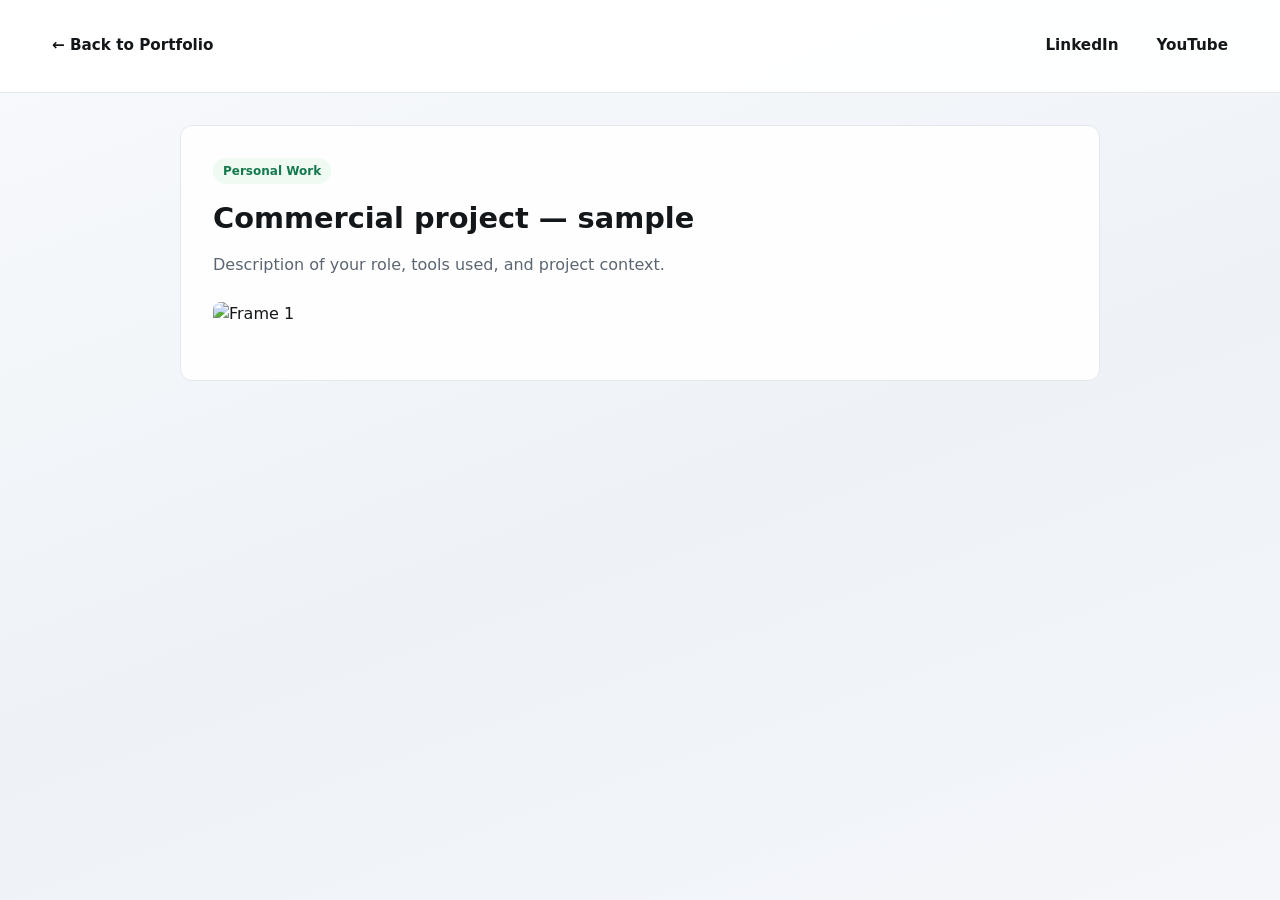
==== projects/02-personal-yt.html @ f3f158f2 "Add initial HTML structure for personal project page" ====
<!DOCTYPE html>
<html lang="en">
<head>
  <meta charset="UTF-8" />
  <meta name="viewport" content="width=device-width, initial-scale=1.0" />
  <title>Commercial project — sample</title>
  <link rel="stylesheet" href="../style.css" />
</head>
<body>
  <header>
    <div class="container">
      <div class="top-bar">
        <a class="back-link" href="../index.html">← Back to Portfolio</a>
        <nav class="nav-links" aria-label="External links">
          <a href="https://www.linkedin.com/" target="_blank" rel="noopener noreferrer">LinkedIn</a>
          <a href="https://www.youtube.com/" target="_blank" rel="noopener noreferrer">YouTube</a>
        </nav>
      </div>
    </div>
  </header>

  <main class="container">
    <article class="project-article">
      <!-- For Personal Work change class to: class="badge personal" -->
      <span class="badge personal">Personal Work</span>
      <h1 class="project-title">Commercial project — sample</h1>
      <p class="project-desc">
        Description of your role, tools used, and project context.
      </p>

      <!-- Static image or GIF -->
      <div class="media-block">
        <img src="https://placehold.co/1000x600/e2e8f0/1e293b?text=Frame+1" alt="Frame 1" />
      </div>

      <!-- Optional YouTube embed (replace VIDEO_ID with actual YouTube ID, or delete this block) -->
      <!--
      <div class="media-block">
        <div class="yt-box">
          <iframe
            src="https://www.youtube-nocookie.com/embed/VIDEO_ID"
            title="YouTube video preview"
            allow="accelerometer; autoplay; clipboard-write; encrypted-media; gyroscope; picture-in-picture"
            allowfullscreen
          ></iframe>
        </div>
      </div>
      -->
    </article>
  </main>
</body>
</html>
---- style.css ----
:root {
  --surface: rgba(255, 255, 255, 0.92);
  --text: #14171a;
  --muted: #5c6672;
  --accent: #0057ff;
  --border: #e3e8ef;
}
* { box-sizing: border-box; margin: 0; padding: 0; }
body {
  font-family: system-ui, -apple-system, BlinkMacSystemFont, "Segoe UI", Roboto, sans-serif;
  min-height: 100vh;
  background: linear-gradient(160deg, #f8fafc 0%, #eef2f7 55%, #f4f6fa 100%);
  background-attachment: fixed;
  color: var(--text);
  line-height: 1.55;
}
header {
  background: var(--surface);
  backdrop-filter: blur(8px);
  border-bottom: 1px solid var(--border);
  padding: 28px 20px;
}
.container {
  max-width: 1200px;
  margin: 0 auto;
  padding: 0 20px;
}
header .container { padding: 0; }
.top-bar {
  display: flex;
  flex-wrap: wrap;
  justify-content: space-between;
  align-items: center;
  gap: 16px;
}
h1 { font-size: 1.6rem; font-weight: 700; }
.nav-links {
  display: flex;
  align-items: center;
  gap: 14px;
  flex-wrap: wrap;
}
.nav-links a, .back-link {
  color: var(--text);
  text-decoration: none;
  font-weight: 600;
  font-size: 0.95rem;
  padding: 6px 12px;
  border-radius: 8px;
  transition: background 0.15s ease, color 0.15s ease;
}
.nav-links a:hover, .back-link:hover {
  background: #eef3ff;
  color: var(--accent);
}
.bio {
  color: var(--muted);
  max-width: 660px;
  margin-top: 8px;
}
.filters {
  display: flex;
  gap: 10px;
  margin: 24px 0 20px;
  flex-wrap: wrap;
}
.filter-btn {
  border: 1px solid var(--border);
  background: var(--surface);
  color: var(--text);
  padding: 8px 16px;
  border-radius: 999px;
  cursor: pointer;
  font-size: 0.92rem;
  font-weight: 500;
  transition: all 0.15s ease;
}
.filter-btn:hover { border-color: var(--accent); }
.filter-btn.active {
  background: var(--accent);
  color: #fff;
  border-color: var(--accent);
}
.grid {
  display: grid;
  grid-template-columns: repeat(auto-fill, minmax(310px, 1fr));
  gap: 24px;
  padding-bottom: 60px;
}
.card {
  background: var(--surface);
  border: 1px solid var(--border);
  border-radius: 10px;
  overflow: hidden;
  text-decoration: none;
  color: inherit;
  transition: transform 0.15s ease, box-shadow 0.15s ease;
  display: flex;
  flex-direction: column;
}
.card:hover {
  transform: translateY(-3px);
  box-shadow: 0 10px 24px rgba(15, 23, 42, 0.08);
}
.thumb-wrap {
  aspect-ratio: 16 / 10;
  background: #e9edf2;
  overflow: hidden;
}
.thumb-wrap img {
  width: 100%;
  height: 100%;
  object-fit: cover;
  display: block;
}
.card-body {
  padding: 14px 16px;
  display: flex;
  justify-content: space-between;
  align-items: center;
  gap: 12px;
}
.card-title { font-weight: 600; font-size: 1rem; }
.badge {
  font-size: 0.75rem;
  font-weight: 600;
  padding: 4px 10px;
  border-radius: 999px;
  white-space: nowrap;
  background: #eef3ff;
  color: var(--accent);
  display: inline-block;
}
.badge.personal {
  background: #eefaf2;
  color: #16794c;
}

/* Podstrona pojedynczego projektu */
.project-article {
  max-width: 920px;
  margin: 32px auto 72px;
  background: var(--surface);
  border: 1px solid var(--border);
  border-radius: 12px;
  padding: 32px;
}
.project-title {
  font-size: 1.8rem;
  margin: 12px 0;
}
.project-desc {
  color: var(--muted);
  margin-bottom: 24px;
}
.media-block { margin-bottom: 22px; }
.media-block img {
  width: 100%;
  border-radius: 8px;
  display: block;
}
.yt-box {
  aspect-ratio: 16 / 9;
  width: 100%;
  border-radius: 8px;
  overflow: hidden;
  background: #000;
}
.yt-box iframe {
  width: 100%;
  height: 100%;
  border: 0;
}
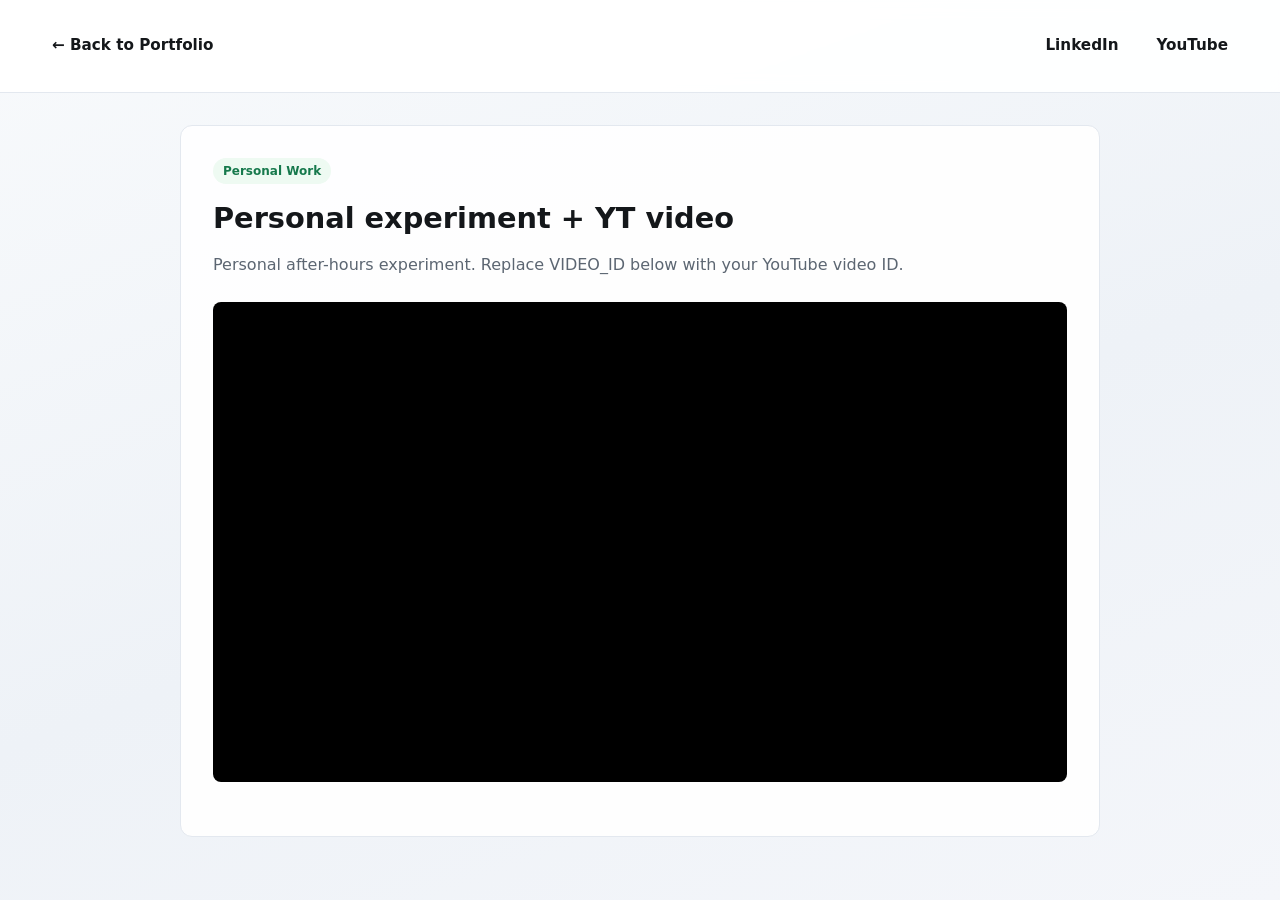
==== commit 4ef958f6: "Change project title and description for personal use Updated the title and description to reflect t" ====
--- a/projects/02-personal-yt.html
+++ b/projects/02-personal-yt.html
@@ -3,7 +3,7 @@
 <head>
   <meta charset="UTF-8" />
   <meta name="viewport" content="width=device-width, initial-scale=1.0" />
-  <title>Commercial project — sample</title>
+  <title>Personal experiment + YT video</title>
   <link rel="stylesheet" href="../style.css" />
 </head>
 <body>
@@ -21,20 +21,12 @@
 
   <main class="container">
     <article class="project-article">
-      <!-- For Personal Work change class to: class="badge personal" -->
       <span class="badge personal">Personal Work</span>
-      <h1 class="project-title">Commercial project — sample</h1>
+      <h1 class="project-title">Personal experiment + YT video</h1>
       <p class="project-desc">
-        Description of your role, tools used, and project context.
+        Personal after-hours experiment. Replace VIDEO_ID below with your YouTube video ID.
       </p>
 
-      <!-- Static image or GIF -->
-      <div class="media-block">
-        <img src="https://placehold.co/1000x600/e2e8f0/1e293b?text=Frame+1" alt="Frame 1" />
-      </div>
-
-      <!-- Optional YouTube embed (replace VIDEO_ID with actual YouTube ID, or delete this block) -->
-      <!--
       <div class="media-block">
         <div class="yt-box">
           <iframe
@@ -45,7 +37,6 @@
           ></iframe>
         </div>
       </div>
-      -->
     </article>
   </main>
 </body>
